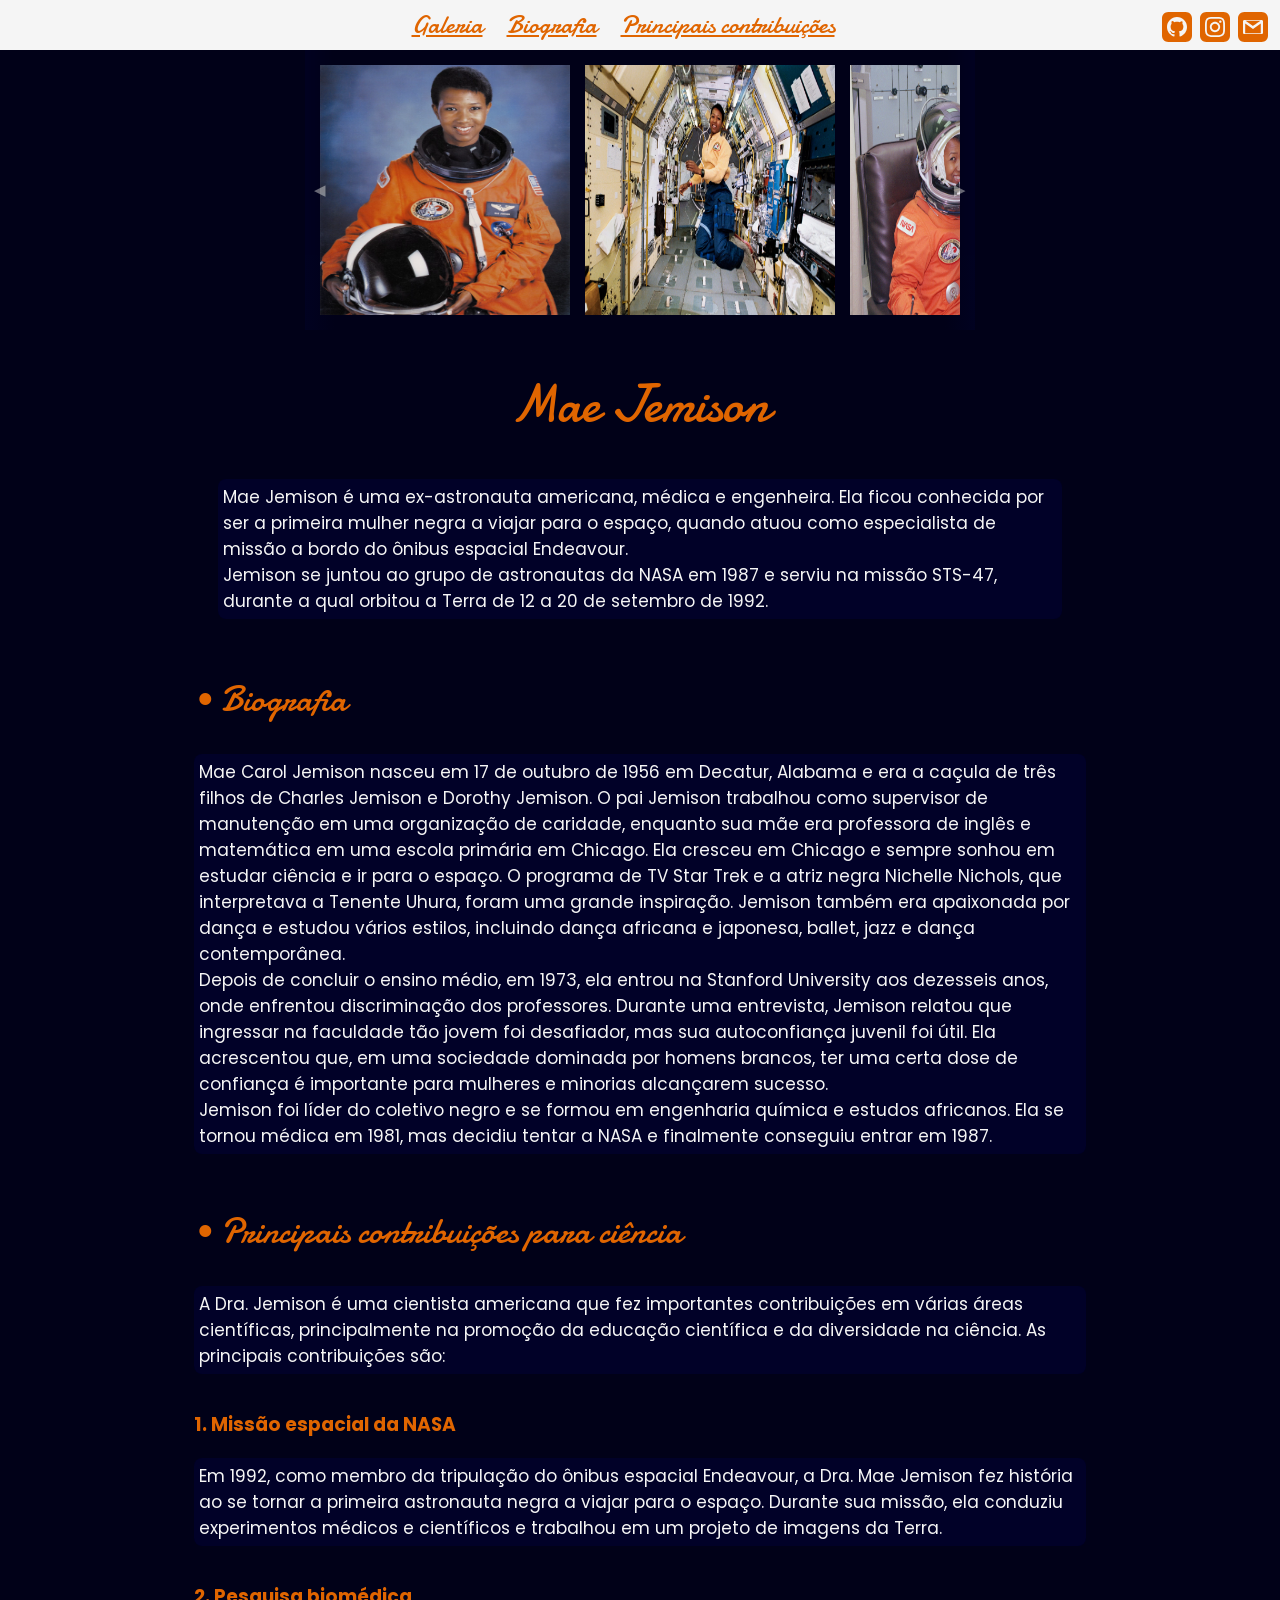
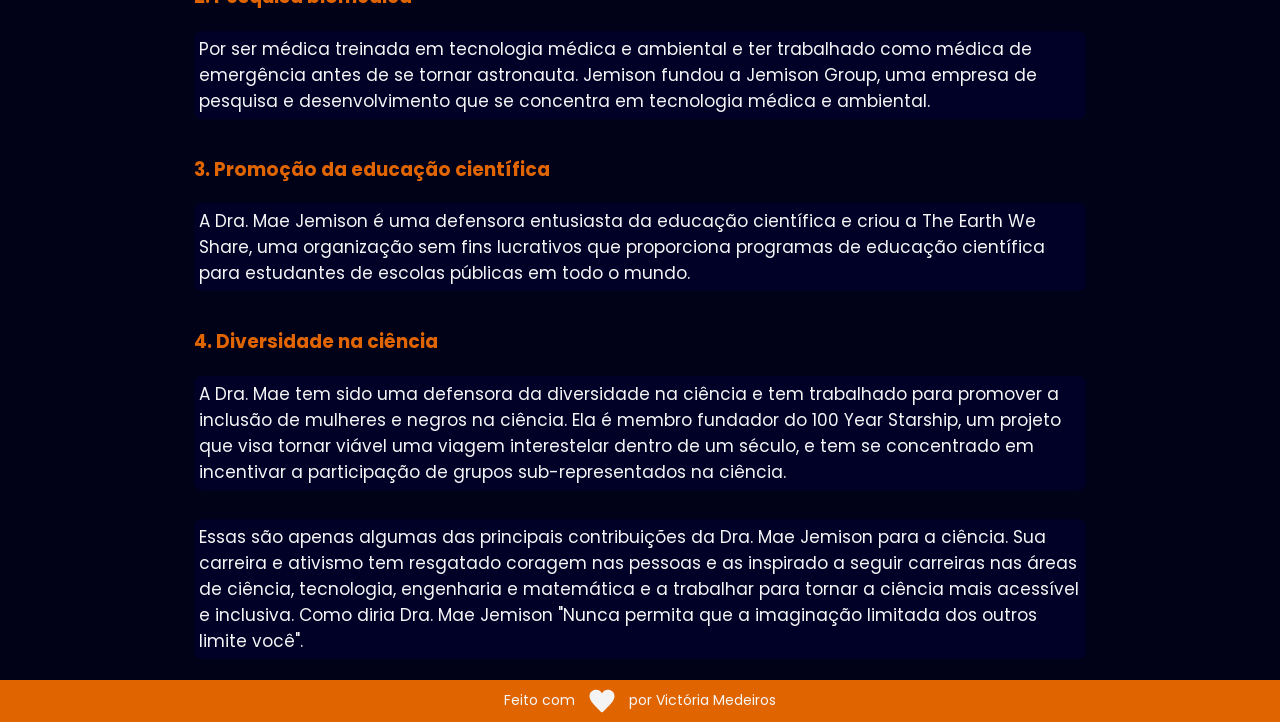
==== index.html @ e179200d "centralizando header__nav" ====
<!DOCTYPE html>

<html lang="pt-BR">
<head>
    <meta charset="UTF-8">
    <meta http-equiv="X-UA-Compatible" content="IE=edge">
    <meta name="viewport" content="width=device-width, initial-scale=1.0">
    <meta name="author" content="Victória Medeiros">
    <meta name="description" content="Site desenvolvido sobre Mae Jemison para projeto final - WoMakersCode.">

    <link rel="stylesheet" href="https://necolas.github.io/normalize.css/8.0.1/normalize.css">
    <link rel="stylesheet" href="assets/css/estilo.css">
    <link rel="preconnect" href="https://fonts.gstatic.com">
    <link href="https://fonts.googleapis.com/css2?family=Damion&family=Poppins:wght@400;700&display=swap" rel="stylesheet">

    <title>Mae Jemison</title>
    
</head>

<body>  
    
    <header class="header">
        <nav class="header__nav">
            <ul>
                <li>
                    <a class="header__a" href="#carrossel">Galeria</a>
                </li>
                <li>
                    <a class="header__a" href="#sectionTitulo">Biografia</a>
                </li>
                <li>
                    <a class="header__a" href="#contribuicoesTitulo">Principais contribuições</a>
                </li>
                
            </ul>
        </nav> 
       
        <a href="https://github.com/victoriamsm" title="Github" target="_blank"  rel="noreferrer noopener" class="header__link">
            <img class="icone" src="html/icones/iconmonstr-github-3.svg" alt="Github">
        </a>
        <a href="https://www.instagram.com/victoriamsm" title="Me siga no Instagram" target="_blank"  rel="noreferrer noopener" class="header__link">
            <img class="icone" src="html/icones/iconmonstr-instagram-13.svg" alt=Instagram">
        </a>
        <a href="https://mail.google.com/mail/u/0/#inbox?compose=new" title="Entre em contato" target="_blank" rel="noreferrer noopener" class="header__link">
            <img class="icone" src="html/icones/iconmonstr-gmail-3.svg" alt="Gmail">
        </a>
    </header>
    <div id="carrossel">
        <div class="gallery-wrapper">
        <div class="gallery">
        <button class="arrow-left control">◀</button>
        <button class="arrow-right control">▶</button>
        <img class="item current-item" alt="Foto Mae Jemison" src="html/imagens/mae.jemison.webp"/>
            <img class="item" alt="Foto Mae Jemison" src="html/imagens/mae_jemison_in_space.webp"/>
            <img class="item" alt="Foto Mae Jemison" src="html/imagens/imagem_mae_jemison.jpg"/>
            <img class="item" alt="Foto Mae Jemison" src="html/imagens/jemison_atual.jpg"/>
            <img class="item" alt="Foto Mae Jemison" src="html/imagens/mae_jemison_photo.jpg"/>
        </div>
        </div>
    </div>

    <main class="main">
        <div class="intro">
            <h1 class="intro__nome">Mae Jemison</h1>
          <p class="intro__descricao"> Mae Jemison é uma ex-astronauta americana, médica e engenheira. Ela ficou conhecida por ser a primeira mulher negra a viajar para o espaço, quando atuou como especialista de missão a bordo do ônibus espacial Endeavour. <br> Jemison se juntou ao grupo de astronautas da NASA em 1987 e serviu na missão STS-47, durante a qual orbitou a Terra de 12 a 20 de setembro de 1992.<br>
        </div>
    </main>
    <section class="section">
        <h2 id="sectionTitulo">• Biografia</h2>
        <p class="section__bio"> Mae Carol Jemison nasceu em 17 de outubro de 1956 em Decatur, Alabama e era a caçula de três filhos de Charles Jemison e Dorothy Jemison. O pai Jemison trabalhou como supervisor de manutenção em uma organização de caridade, enquanto sua mãe era professora de inglês e matemática em uma escola primária em Chicago. Ela cresceu em Chicago e sempre sonhou em estudar ciência e ir para o espaço. 

        O programa de TV Star Trek e a atriz negra Nichelle Nichols, que interpretava a Tenente Uhura, foram uma grande inspiração. Jemison também era apaixonada por dança e estudou vários estilos, incluindo dança africana e japonesa, ballet, jazz e dança contemporânea. <br>
            
        Depois de concluir o ensino médio, em 1973, ela entrou na Stanford University aos dezesseis anos, onde enfrentou discriminação dos professores. Durante uma entrevista, Jemison relatou que ingressar na faculdade tão jovem foi desafiador, mas sua autoconfiança juvenil foi útil. Ela acrescentou que, em uma sociedade dominada por homens brancos, ter uma certa dose de confiança é importante para mulheres e minorias alcançarem sucesso.<br>
        Jemison foi líder do coletivo negro e se formou em engenharia química e estudos africanos. Ela se tornou médica em 1981, mas decidiu tentar a NASA e finalmente conseguiu entrar em 1987.<br>
    </p>
    </section>
    <section class="contribuicoes">
        <h2 id="contribuicoesTitulo">• Principais contribuições para ciência</h2>
        <p class="contribuicoes__bio">A Dra. Jemison é uma cientista americana que fez importantes contribuições em várias áreas científicas, principalmente na promoção da educação científica e da diversidade na ciência. As principais contribuições são: <br>
            <h3 class="contribuicoes__subtitulo">1. Missão espacial da NASA</h3>
            <p class="contribuicoes--sep">Em 1992, como membro da tripulação do ônibus espacial Endeavour, a Dra. Mae Jemison fez história ao se tornar a primeira astronauta negra a viajar para o espaço. Durante sua missão, ela conduziu experimentos médicos e científicos e trabalhou em um projeto de imagens da Terra.</p>
            <h3 class="contribuicoes__subtitulo">2. Pesquisa biomédica</h3>
            <p class="contribuicoes--sep">Por ser médica treinada em tecnologia médica e ambiental e ter trabalhado como médica de emergência antes de se tornar astronauta. Jemison fundou a Jemison Group, uma empresa de pesquisa e desenvolvimento que se concentra em tecnologia médica e ambiental.</p>
            <h3 class="contribuicoes__subtitulo">3. Promoção da educação científica</h3>
            <p class="contribuicoes--sep">A Dra. Mae Jemison é uma defensora entusiasta da educação científica e criou a The Earth We Share, uma organização sem fins lucrativos que proporciona programas de educação científica para estudantes de escolas públicas em todo o mundo.</p>
            <h3 class="contribuicoes__subtitulo">4. Diversidade na ciência</h3>
            <p class="contribuicoes--sep">A Dra. Mae tem sido uma defensora da diversidade na ciência e tem trabalhado para promover a inclusão de mulheres e negros na ciência. Ela é membro fundador do 100 Year Starship, um projeto que visa tornar viável uma viagem interestelar dentro de um século, e tem se concentrado em incentivar a participação de grupos sub-representados na ciência.</p>
          </p>
          <p class="contribuicoes--sep_">Essas são apenas algumas das principais contribuições da Dra. Mae Jemison para a ciência. Sua carreira e ativismo tem resgatado coragem nas pessoas e as inspirado a seguir carreiras nas áreas de ciência, tecnologia, engenharia e matemática e a trabalhar para tornar a ciência mais acessível e inclusiva. Como diria Dra. Mae Jemison "Nunca permita que a imaginação limitada dos outros limite você".</p>
    </section>
    <footer class="footer">
    <span class="footer__texto">
        Feito com 
        <img class="icone icone--texto" alt="Amor" src="html/icones/iconmonstr-heart-filled.svg">
        por Victória Medeiros
      </span>
    </footer>
    <script type="text/javascript" src="js/intro.js"></script>

</body>
</html>
---- assets/css/estilo.css ----
body {
    background-color: rgb(1, 1, 24);
    height: 100vh;
    display: flex;
    font-family: 'Poppins',sans-serif;
    color: rgb(245, 245, 245);
    flex-direction: column;
    justify-content: space-between;
    align-items: center;
    margin: 0 auto;
}

.header {
    width: 100%;
    padding: 8px;
    box-sizing: border-box;
    background-color: rgb(245, 245, 245);
    height: 50px;
    display: flex;
    justify-content: flex-end;
   
    
}
.header__nav{
   height: 20px;
   align-items: center;
   justify-content: center;
   margin: auto;
   width: 80vw;
   display: flex;
   flex-direction: row;
   color: #e06500;
   box-sizing: border-box;
   
}.header__a{
   box-sizing: border-box;
   background-color: rgb(245, 245, 245);
   top: 50px;
   color: #e06500;
   font-size: 25px;
   font-family: 'Damion',cursive;
}
ul{
   margin-left: 40px;
}
ul li{
   display: inline;
   padding: 10px;
}
.header__link{
    text-decoration: none;
    box-sizing: border-box;
   
}
.header__link:hover{
    opacity: .6;
 }
 .header__link:focus{
    outline: none;
    border-radius: 4px;
 }
 .icone{
    width: 30px;
    padding: 4px;
       
 }
 .icone--texto{
   margin: 0 8px;
   animation: pulsar 1s infinite alternate;
}
 #carrossel{
   position: relative;
   padding: 15px;
   margin: 0 auto;
   max-width: 640px; 

 }
 .gallery-wrapper{
   overflow-x: auto;
 }
 .gallery-wrapper::-webkit-scrollbar{
   display: none;
 }
 .gallery{
   display: flex;
   flex-flow: row nowrap;
   gap: 15px;

 }
 .arrow-left,
 .arrow-right{
   position: absolute;
   top: 0;
   left: 0;
   right: auto;
   bottom: 0;
   font-size: 15px;
   line-height: 250px;
   width: 30px;
   text-align: center;
   color: #fff;
   cursor: pointer;
   border: none;
   background: linear-gradient(to left, transparent 0%, rgb(1, 5, 68) 200%);
   opacity: 0.4;
   transition: all 500ms ease-in-out;
 }
 .arrow-right{
   left: auto;
   right: 0;
   background: linear-gradient(to right, transparent 0%, rgb(1, 5, 68) 200%);
}
.arrow-left:hover{
   opacity: 1;
}
.arrow-right:hover{
   opacity: 1;
}
 
 .item {
   width: 250px;
   height: 250px; 
   flex-shrink: 0; 
   max-width: 100%;

}
 .main{
   position: relative;
   display: flex;
   justify-content: center;
   align-items: center;
   box-sizing: border-box;

 }
 .intro{
    flex-direction: column;
    align-items: center;
    width: 100%;
    display: flex;
    margin: 1.5rem;
   
 }
 
 .intro__nome{
    font-family: 'Damion',cursive;
    font-size: 52px;
    font-weight: 400;
    color: rgb(245, 245, 245); 
    margin-top: 10px;
    align-items: center;
    padding: 4px;
    color: #e06500;
   
 }
 .intro__descricao{
   font-family: 'Poppins';
   font-size: 17px;
   font-weight: 400;
   box-sizing: border-box;
   position: relative;
   align-items: center;
   justify-content: center;
   flex-direction: column;  
   padding: 5px;
   border-radius: 8px;
   background-color:rgb(1, 1, 40);
   width: 66vw;
   line-height: normal; 
   margin: 0 auto;
}
.section {
   padding: 8px;
   width: 80vw;
   max-width: 900px;
   margin: 0 auto;
   box-sizing: border-box;
   flex-direction: column;  
   display: flex;
   padding: 4px;
   position: relative; 
   margin: 0 auto;
}
#sectionTitulo{
   color: #e06500;
   font-family: 'Damion',cursive;
   font-size: 35px;
   font-weight: 400;
   justify-content: center;
   
 
 } 

.section__bio {
   background-color:rgb(1, 1, 40);
   color: rgb(245, 245, 245);
   font-family: 'Poppins',sans-serif;
   box-sizing: border-box; 
   font-size: 17px;
   height: 100%;
   margin-top: 1px;
   border-radius: 8px;
   padding: 5px;
   line-height: normal;
}
.contribuicoes {
   padding: 8px;
   width: 80vw;
   max-width: 900px;
   margin: 0 auto;
   box-sizing: border-box;
   flex-direction: column;  
   display: flex;
   padding: 4px;
   position: relative; 
}
#contribuicoesTitulo{
   font-family: 'Damion',cursive;
  font-size: 35px;
  font-weight: 400;
  justify-content: center;
  color: #e06500;
 
}
.contribuicoes__bio{
   background-color:rgb(1, 1, 40);
   color: rgb(245, 245, 245);
   font-family: 'Poppins',sans-serif;
   box-sizing: border-box; 
   font-size: 17px;
   height: 100%;
   margin-top: 1px;
   border-radius: 8px;
   padding: 5px;
   line-height: normal;
}
.contribuicoes__subtitulo{
   color: #e06500;
   font-family: 'Poppins',sans-serif;

}
.contribuicoes--sep{
   background-color:rgb(1, 1, 40);
   color: rgb(245, 245, 245);
   font-family: 'Poppins',sans-serif;
   box-sizing: border-box; 
   font-size: 17px;
   height: 100%;
   margin-top: 1px;
   border-radius: 8px;
   padding: 5px;
   line-height: normal;
}
.contribuicoes--sep_{
   background-color:rgb(1, 1, 40);
   color: rgb(245, 245, 245);
   font-family: 'Poppins',sans-serif;
   box-sizing: border-box; 
   font-size: 17px;
   height: 100%;
   border-radius: 8px;
   padding: 5px;
   line-height: normal;
   margin-top: -20px;
}
.footer{
   width: 100%;
   height: 42px;
   background-color:#e06500;
   display: flex;
   align-items: center;
   justify-content: center;
   box-sizing: border-box;
   flex-shrink: 0;
}
.footer__texto{
   font-size: 14px;
   font-weight: 400;
   color:rgb(245, 245, 245);
   display: flex;
   align-items: center;
}
@keyframes pulsar {
   0% {
       transform: scale(.8);
   }
   100% {
       transform: scale(1.1);
   }
}
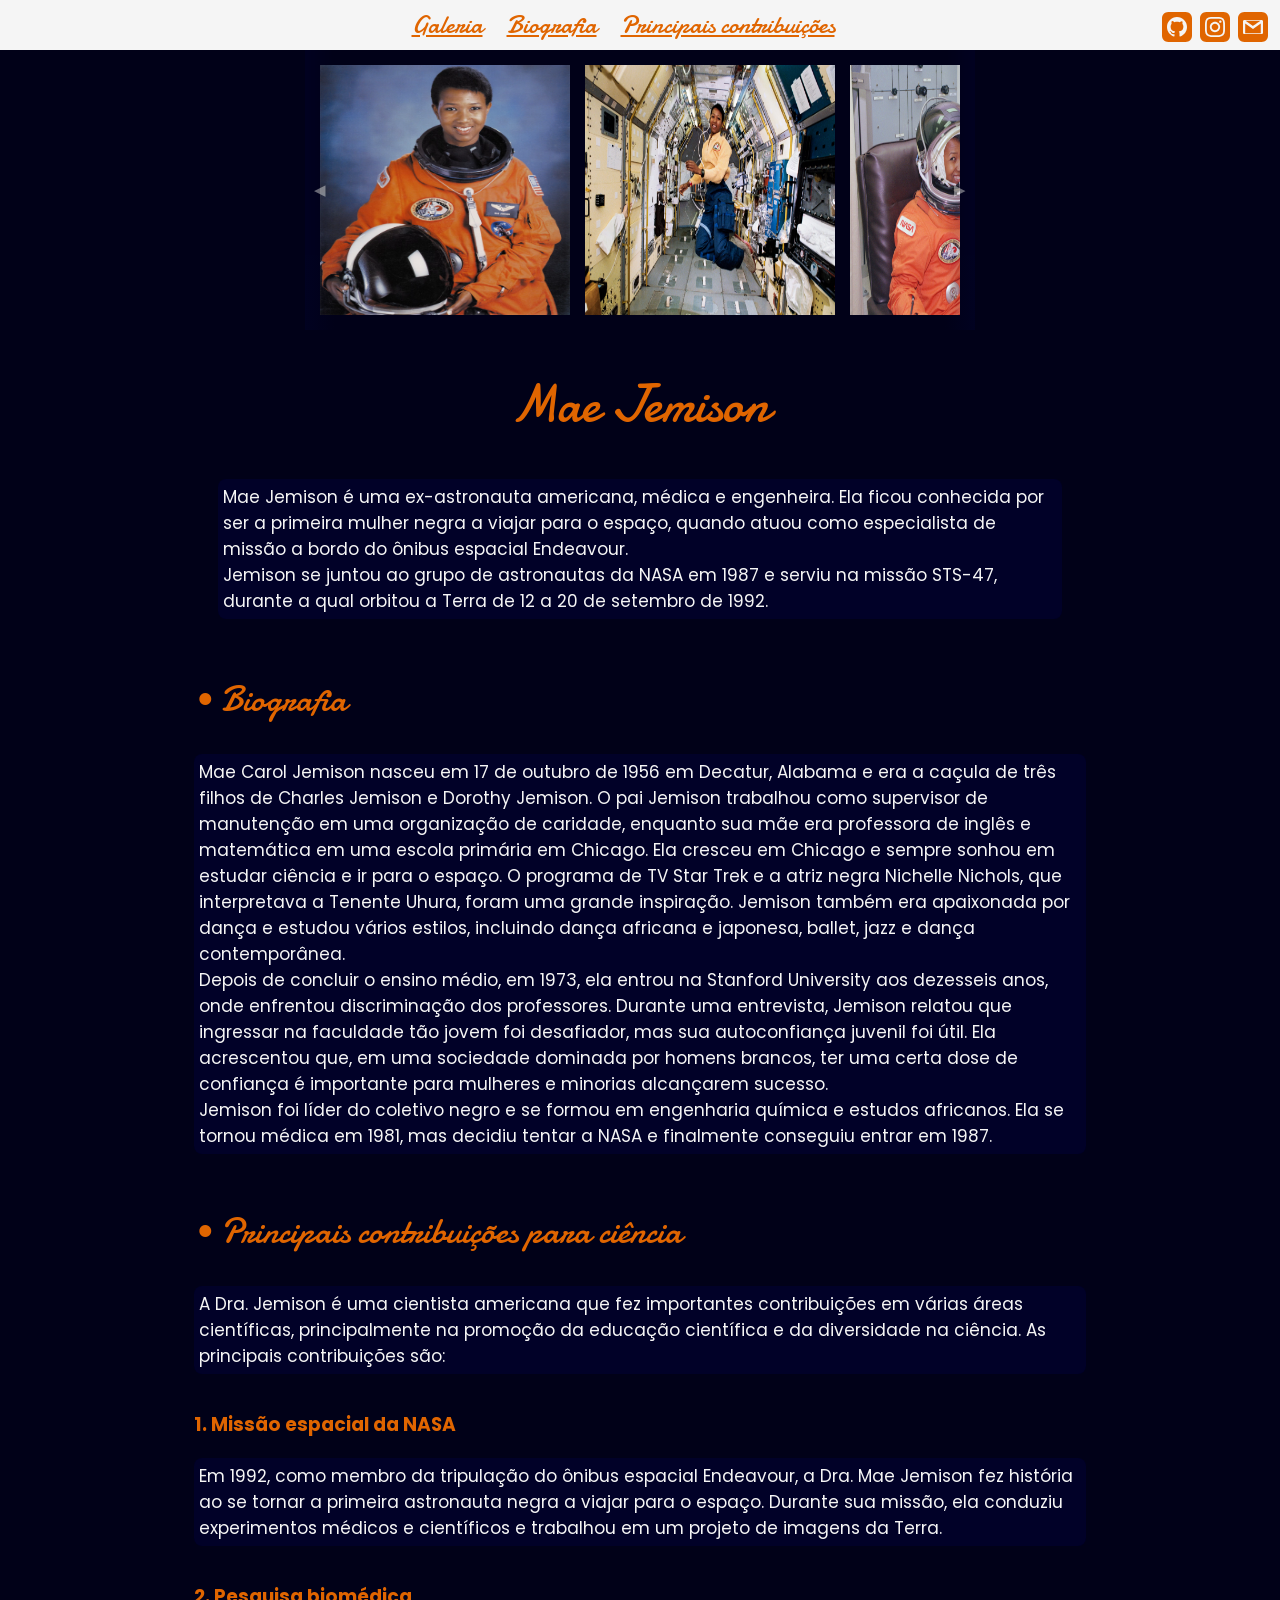
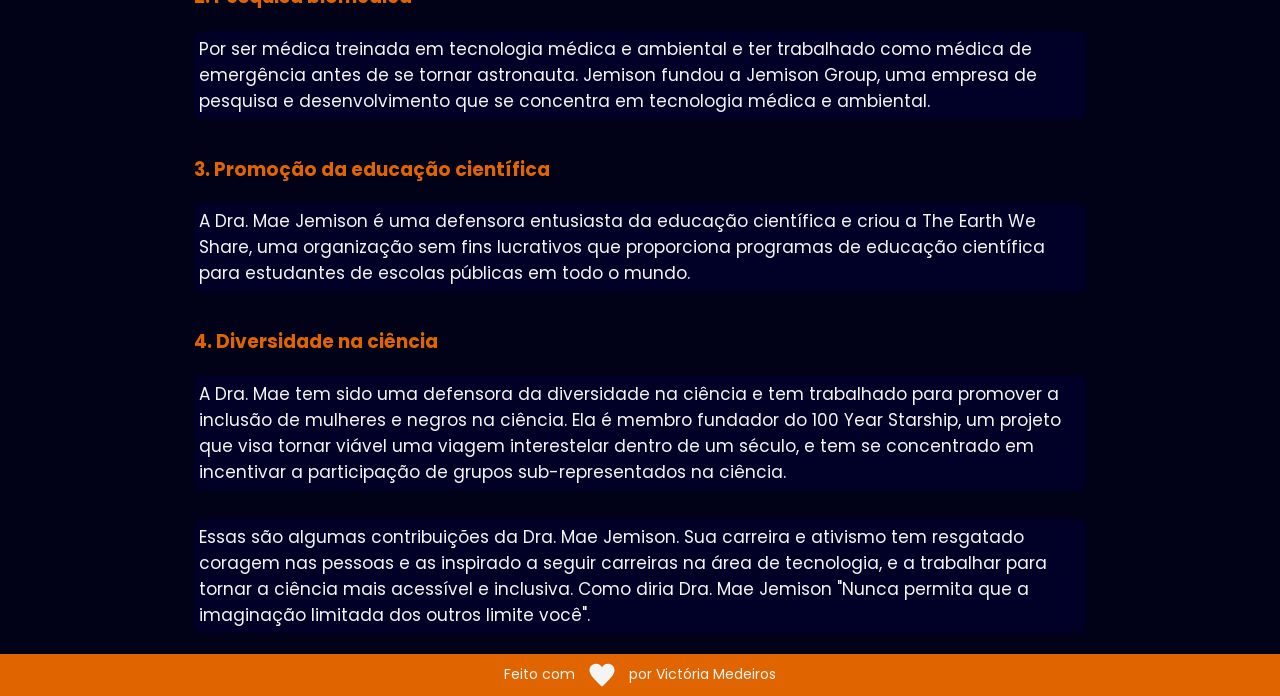
==== commit 6f75bbef: "ajustando paragrafo final" ====
--- a/index.html
+++ b/index.html
@@ -87,7 +87,7 @@
             <h3 class="contribuicoes__subtitulo">4. Diversidade na ciência</h3>
             <p class="contribuicoes--sep">A Dra. Mae tem sido uma defensora da diversidade na ciência e tem trabalhado para promover a inclusão de mulheres e negros na ciência. Ela é membro fundador do 100 Year Starship, um projeto que visa tornar viável uma viagem interestelar dentro de um século, e tem se concentrado em incentivar a participação de grupos sub-representados na ciência.</p>
           </p>
-          <p class="contribuicoes--sep_">Essas são apenas algumas das principais contribuições da Dra. Mae Jemison para a ciência. Sua carreira e ativismo tem resgatado coragem nas pessoas e as inspirado a seguir carreiras nas áreas de ciência, tecnologia, engenharia e matemática e a trabalhar para tornar a ciência mais acessível e inclusiva. Como diria Dra. Mae Jemison "Nunca permita que a imaginação limitada dos outros limite você".</p>
+          <p class="contribuicoes--sep_">Essas são algumas contribuições da Dra. Mae Jemison. Sua carreira e ativismo tem resgatado coragem nas pessoas e as inspirado a seguir carreiras na área de tecnologia, e a trabalhar para tornar a ciência mais acessível e inclusiva. Como diria Dra. Mae Jemison "Nunca permita que a imaginação limitada dos outros limite você".</p>
     </section>
     <footer class="footer">
     <span class="footer__texto">
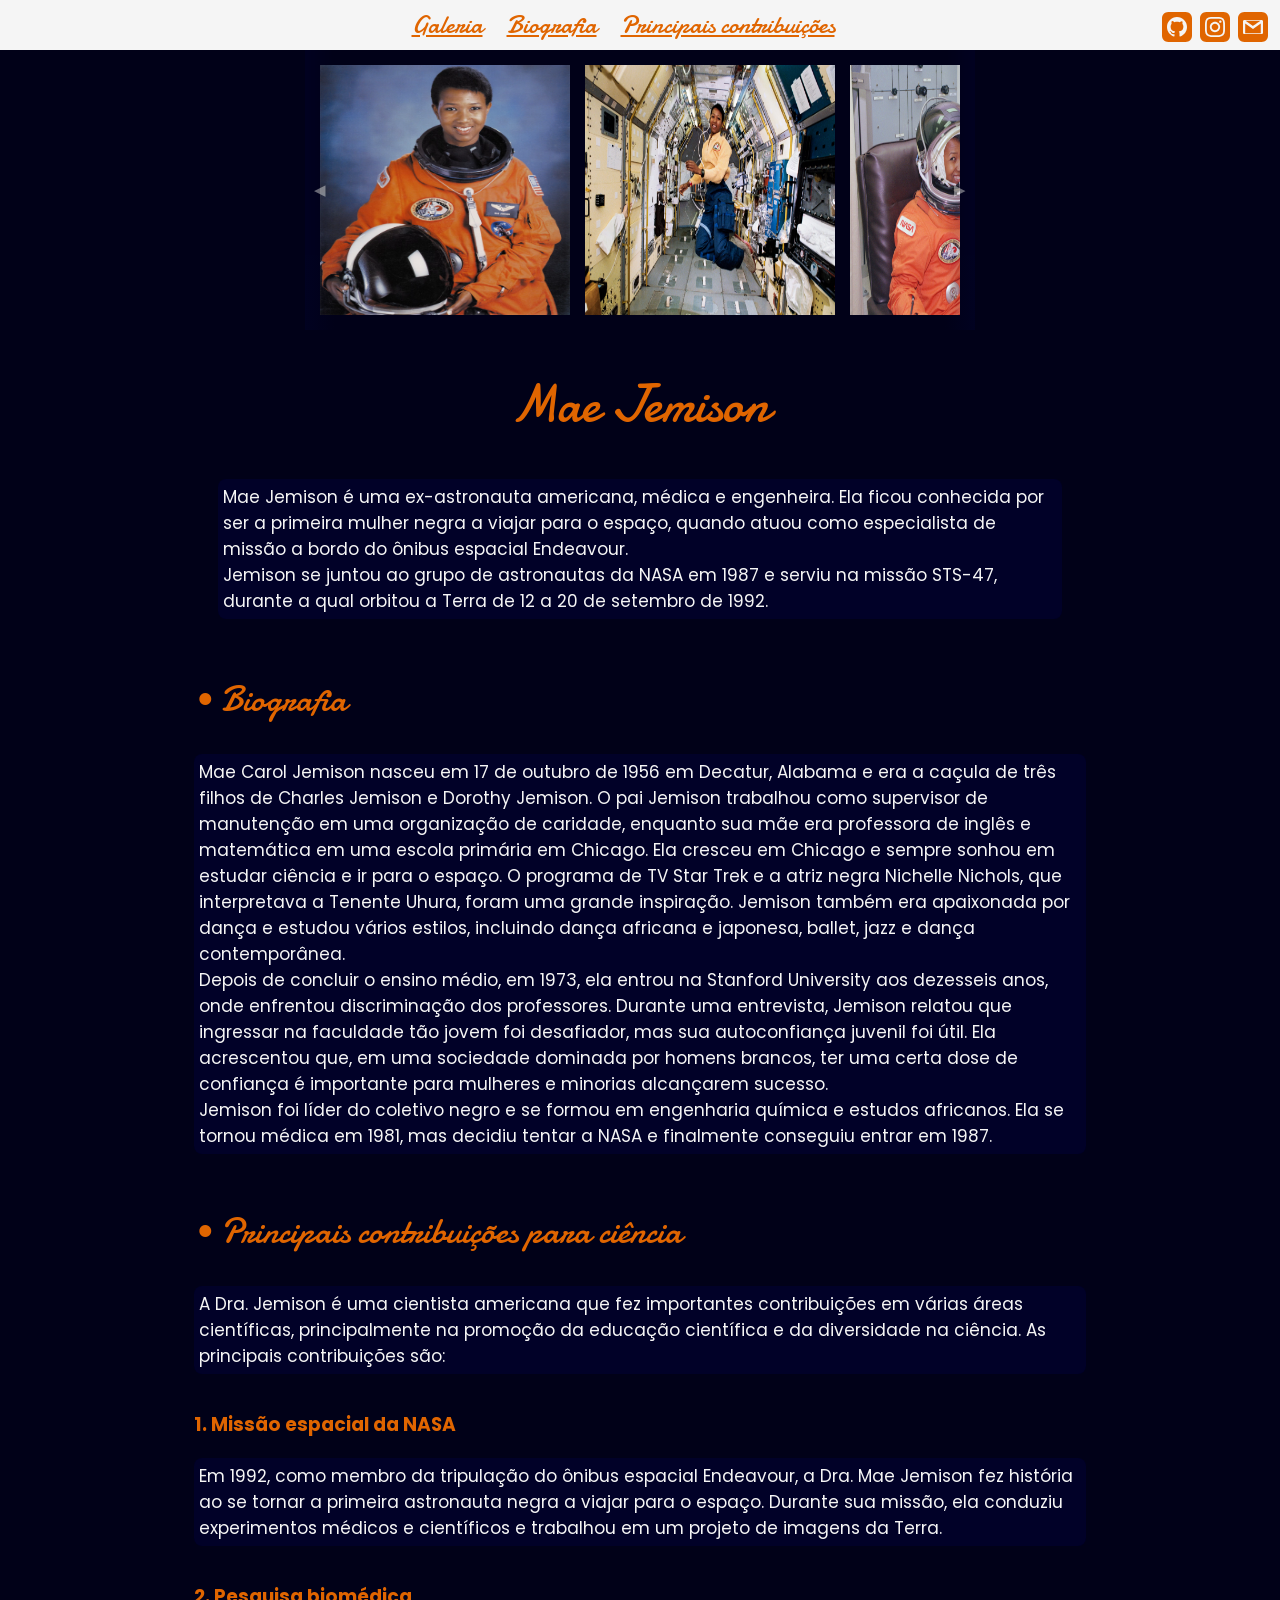
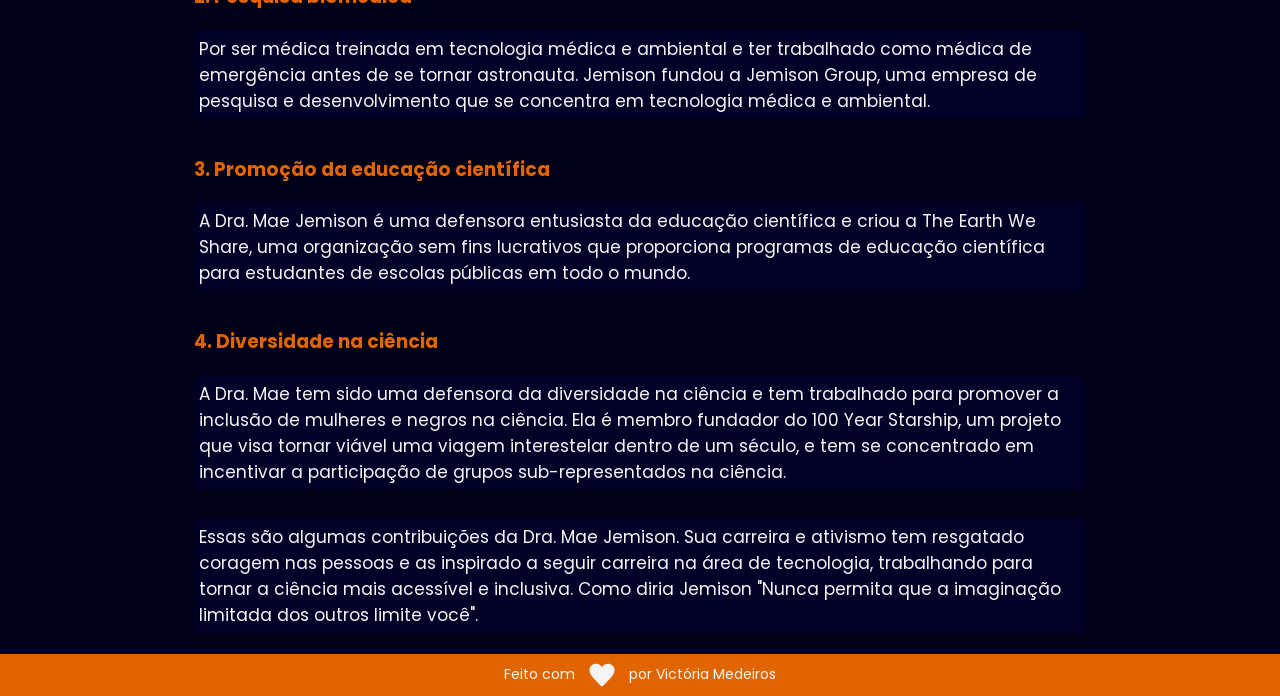
==== commit 0ef5ea9b: "ajuste final" ====
--- a/index.html
+++ b/index.html
@@ -87,7 +87,7 @@
             <h3 class="contribuicoes__subtitulo">4. Diversidade na ciência</h3>
             <p class="contribuicoes--sep">A Dra. Mae tem sido uma defensora da diversidade na ciência e tem trabalhado para promover a inclusão de mulheres e negros na ciência. Ela é membro fundador do 100 Year Starship, um projeto que visa tornar viável uma viagem interestelar dentro de um século, e tem se concentrado em incentivar a participação de grupos sub-representados na ciência.</p>
           </p>
-          <p class="contribuicoes--sep_">Essas são algumas contribuições da Dra. Mae Jemison. Sua carreira e ativismo tem resgatado coragem nas pessoas e as inspirado a seguir carreiras na área de tecnologia, e a trabalhar para tornar a ciência mais acessível e inclusiva. Como diria Dra. Mae Jemison "Nunca permita que a imaginação limitada dos outros limite você".</p>
+          <p class="contribuicoes--sep_">Essas são algumas contribuições da Dra. Mae Jemison. Sua carreira e ativismo tem resgatado coragem nas pessoas e as inspirado a seguir carreira na área de tecnologia, trabalhando para tornar a ciência mais acessível e inclusiva. Como diria Jemison "Nunca permita que a imaginação limitada dos outros limite você".</p>
     </section>
     <footer class="footer">
     <span class="footer__texto">
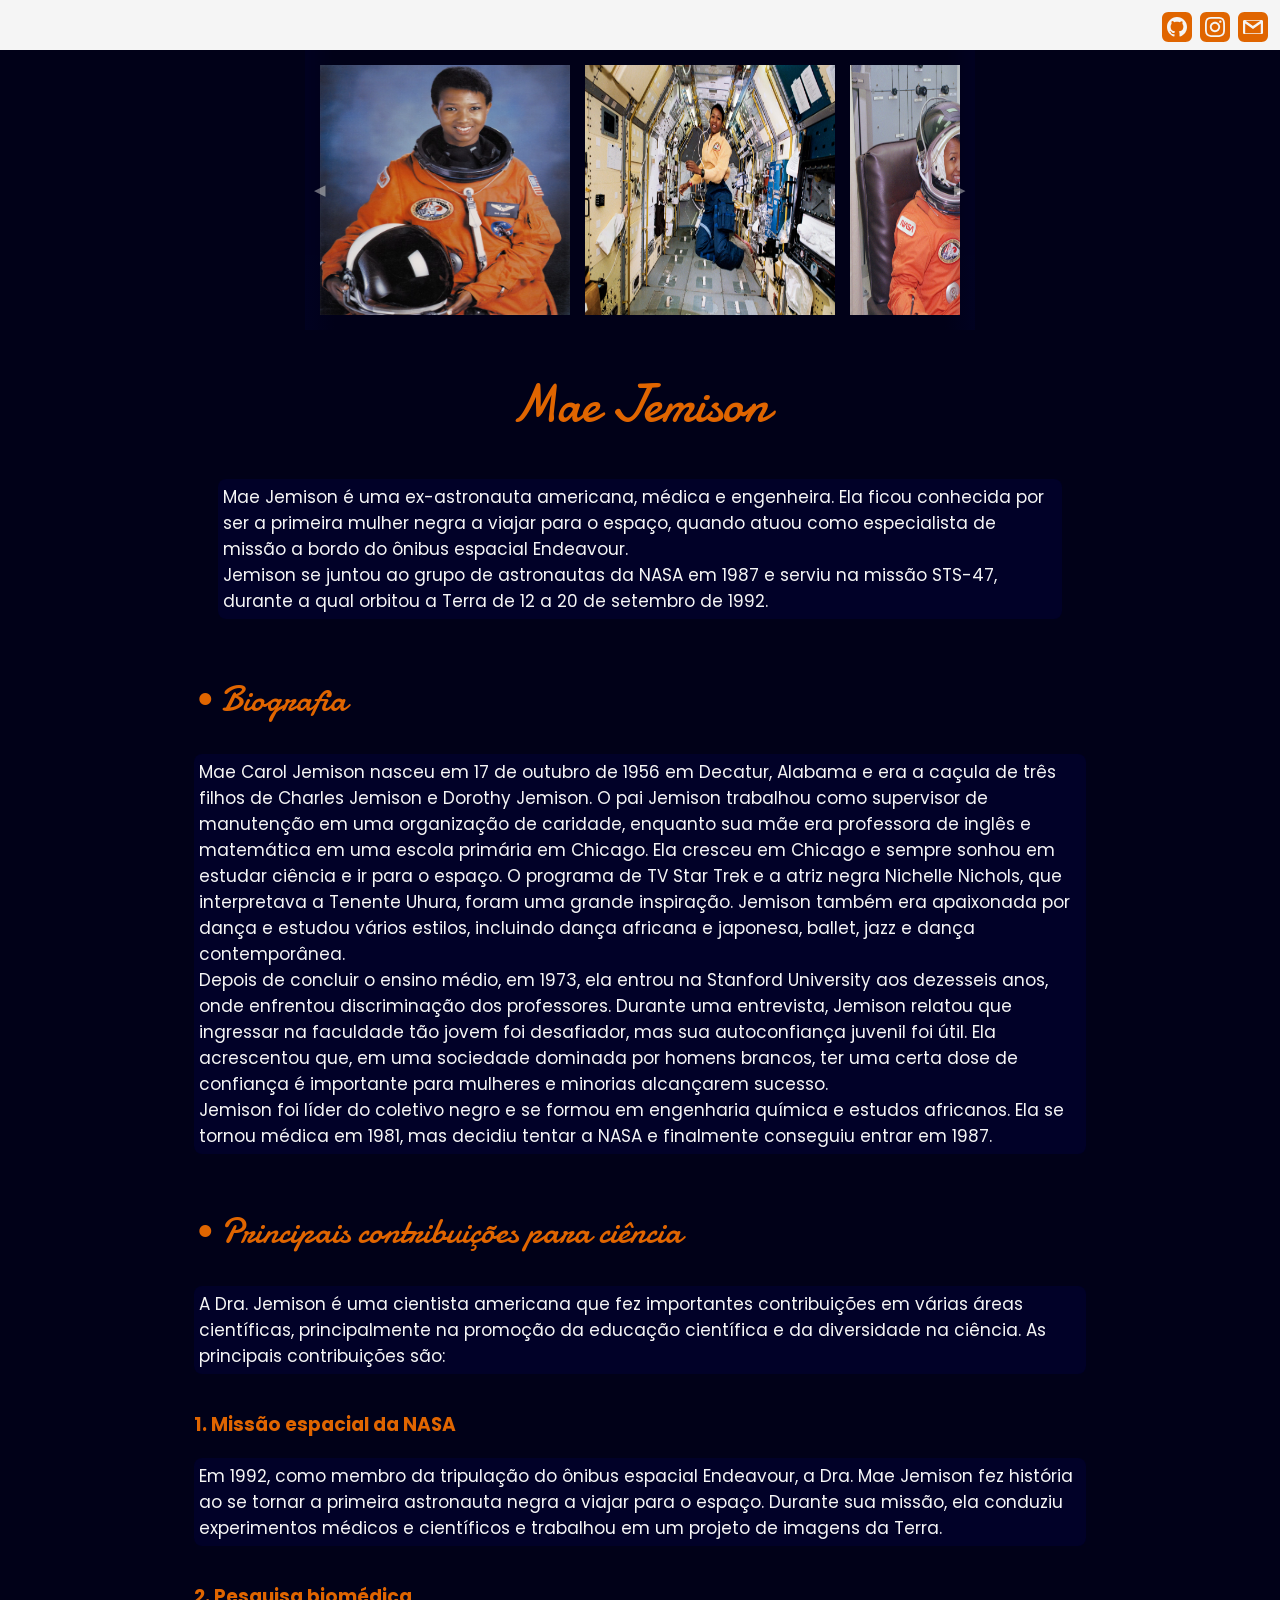
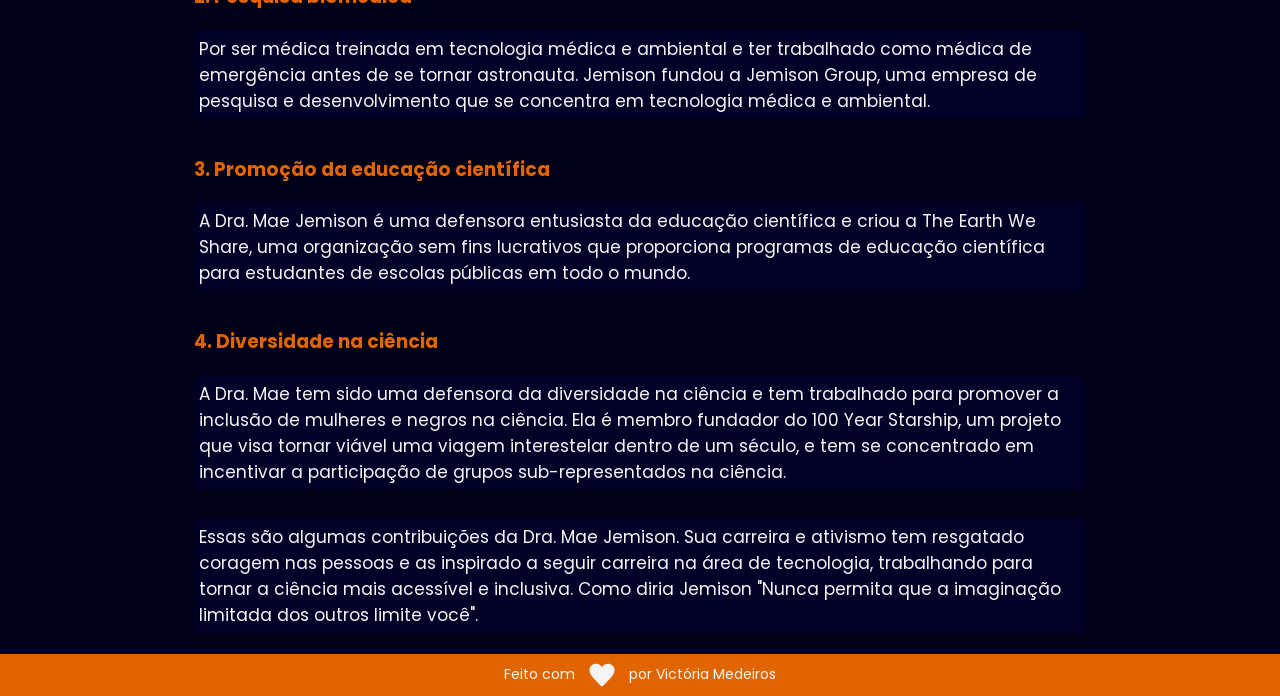
==== commit 05255ebc: "retirando sumario" ====
--- a/index.html
+++ b/index.html
@@ -20,21 +20,7 @@
 <body>  
     
     <header class="header">
-        <nav class="header__nav">
-            <ul>
-                <li>
-                    <a class="header__a" href="#carrossel">Galeria</a>
-                </li>
-                <li>
-                    <a class="header__a" href="#sectionTitulo">Biografia</a>
-                </li>
-                <li>
-                    <a class="header__a" href="#contribuicoesTitulo">Principais contribuições</a>
-                </li>
-                
-            </ul>
-        </nav> 
-       
+        
         <a href="https://github.com/victoriamsm" title="Github" target="_blank"  rel="noreferrer noopener" class="header__link">
             <img class="icone" src="html/icones/iconmonstr-github-3.svg" alt="Github">
         </a>
--- a/assets/css/estilo.css
+++ b/assets/css/estilo.css
@@ -18,39 +18,11 @@
     height: 50px;
     display: flex;
     justify-content: flex-end;
-   
-    
-}
-.header__nav{
-   height: 20px;
-   align-items: center;
-   justify-content: center;
-   margin: auto;
-   width: 80vw;
-   display: flex;
-   flex-direction: row;
-   color: #e06500;
-   box-sizing: border-box;
-   
-}.header__a{
-   box-sizing: border-box;
-   background-color: rgb(245, 245, 245);
-   top: 50px;
-   color: #e06500;
-   font-size: 25px;
-   font-family: 'Damion',cursive;
-}
-ul{
-   margin-left: 40px;
-}
-ul li{
-   display: inline;
-   padding: 10px;
-}
+}
+
 .header__link{
     text-decoration: none;
     box-sizing: border-box;
-   
 }
 .header__link:hover{
     opacity: .6;
@@ -62,7 +34,6 @@
  .icone{
     width: 30px;
     padding: 4px;
-       
  }
  .icone--texto{
    margin: 0 8px;
@@ -72,8 +43,7 @@
    position: relative;
    padding: 15px;
    margin: 0 auto;
-   max-width: 640px; 
-
+   max-width: 640px;
  }
  .gallery-wrapper{
    overflow-x: auto;
@@ -85,7 +55,6 @@
    display: flex;
    flex-flow: row nowrap;
    gap: 15px;
-
  }
  .arrow-left,
  .arrow-right{
@@ -122,7 +91,6 @@
    height: 250px; 
    flex-shrink: 0; 
    max-width: 100%;
-
 }
  .main{
    position: relative;
@@ -130,7 +98,6 @@
    justify-content: center;
    align-items: center;
    box-sizing: border-box;
-
  }
  .intro{
     flex-direction: column;
@@ -138,9 +105,7 @@
     width: 100%;
     display: flex;
     margin: 1.5rem;
-   
- }
- 
+ }
  .intro__nome{
     font-family: 'Damion',cursive;
     font-size: 52px;
@@ -149,8 +114,7 @@
     margin-top: 10px;
     align-items: center;
     padding: 4px;
-    color: #e06500;
-   
+    color: #e06500; 
  }
  .intro__descricao{
    font-family: 'Poppins';
@@ -186,10 +150,7 @@
    font-size: 35px;
    font-weight: 400;
    justify-content: center;
-   
- 
  } 
-
 .section__bio {
    background-color:rgb(1, 1, 40);
    color: rgb(245, 245, 245);
@@ -214,7 +175,7 @@
    position: relative; 
 }
 #contribuicoesTitulo{
-   font-family: 'Damion',cursive;
+  font-family: 'Damion',cursive;
   font-size: 35px;
   font-weight: 400;
   justify-content: center;
@@ -236,7 +197,6 @@
 .contribuicoes__subtitulo{
    color: #e06500;
    font-family: 'Poppins',sans-serif;
-
 }
 .contribuicoes--sep{
    background-color:rgb(1, 1, 40);
@@ -286,4 +246,4 @@
    100% {
        transform: scale(1.1);
    }
-}
+}
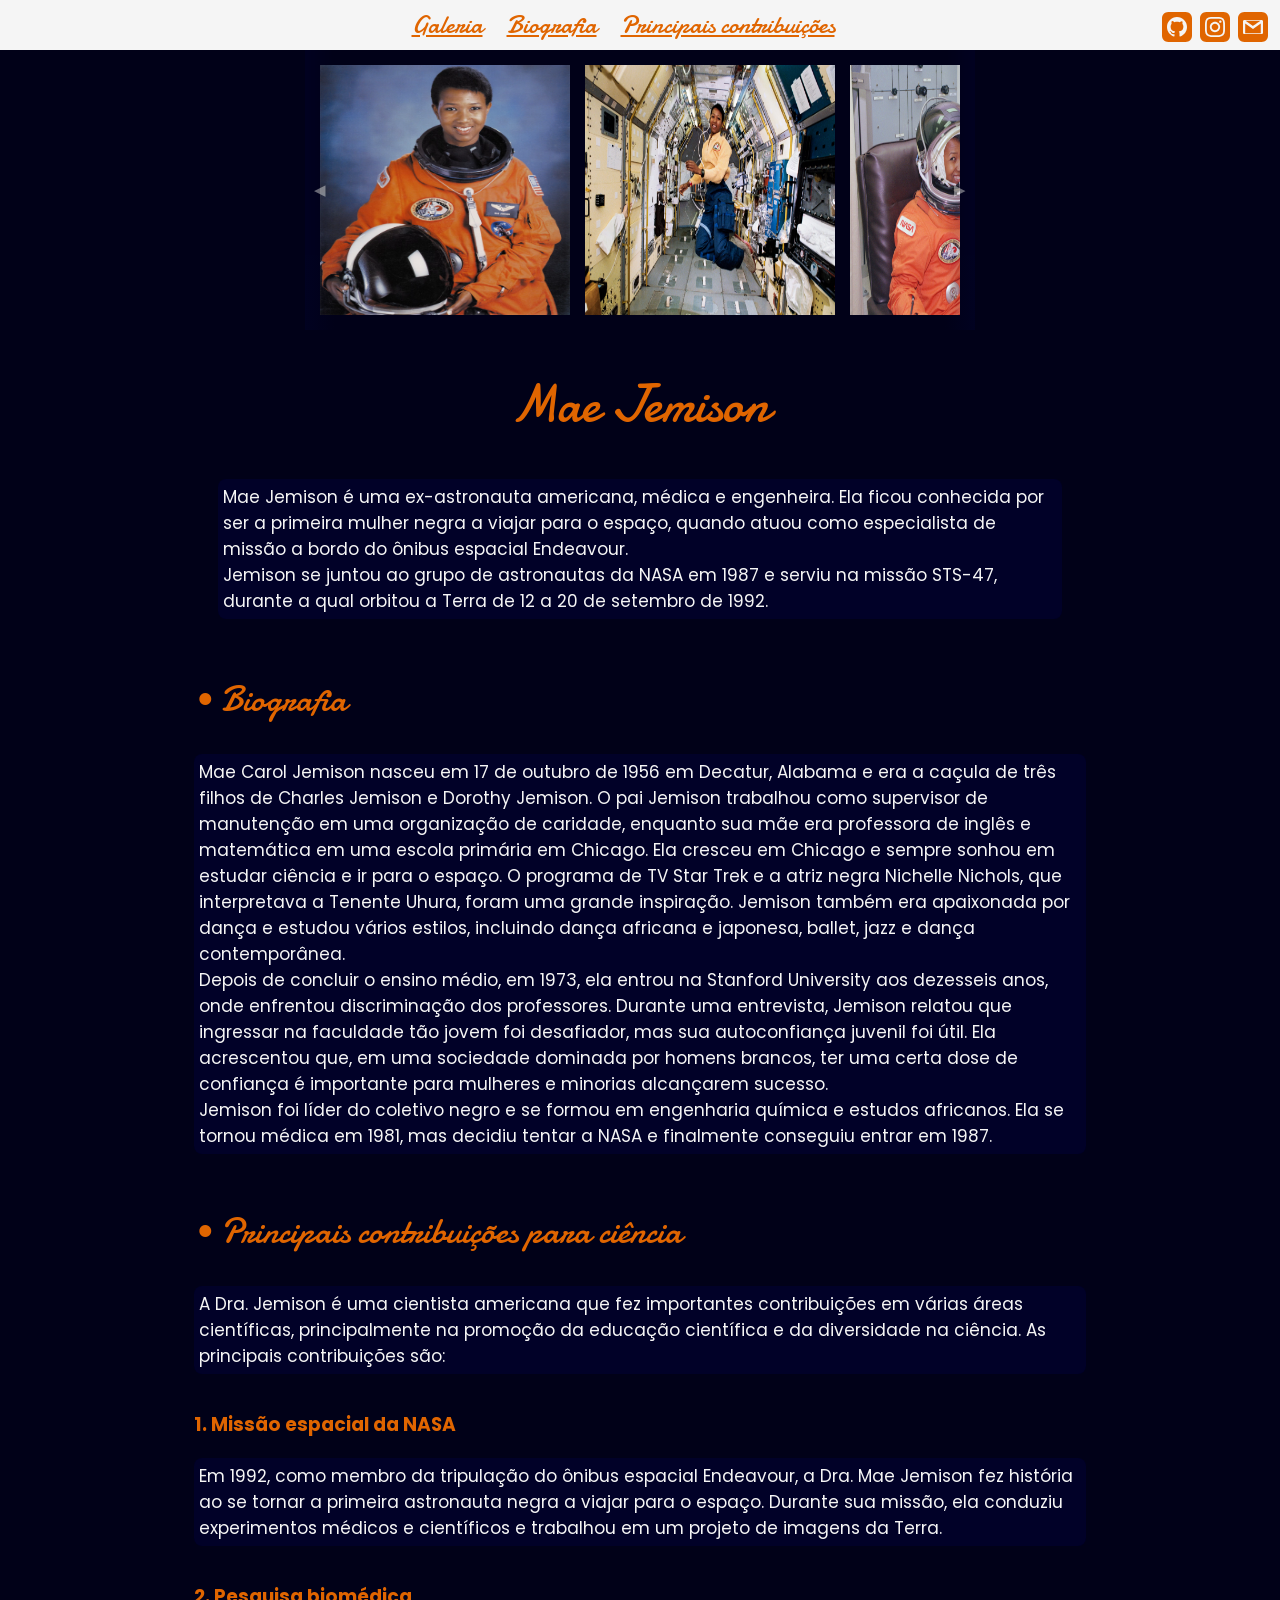
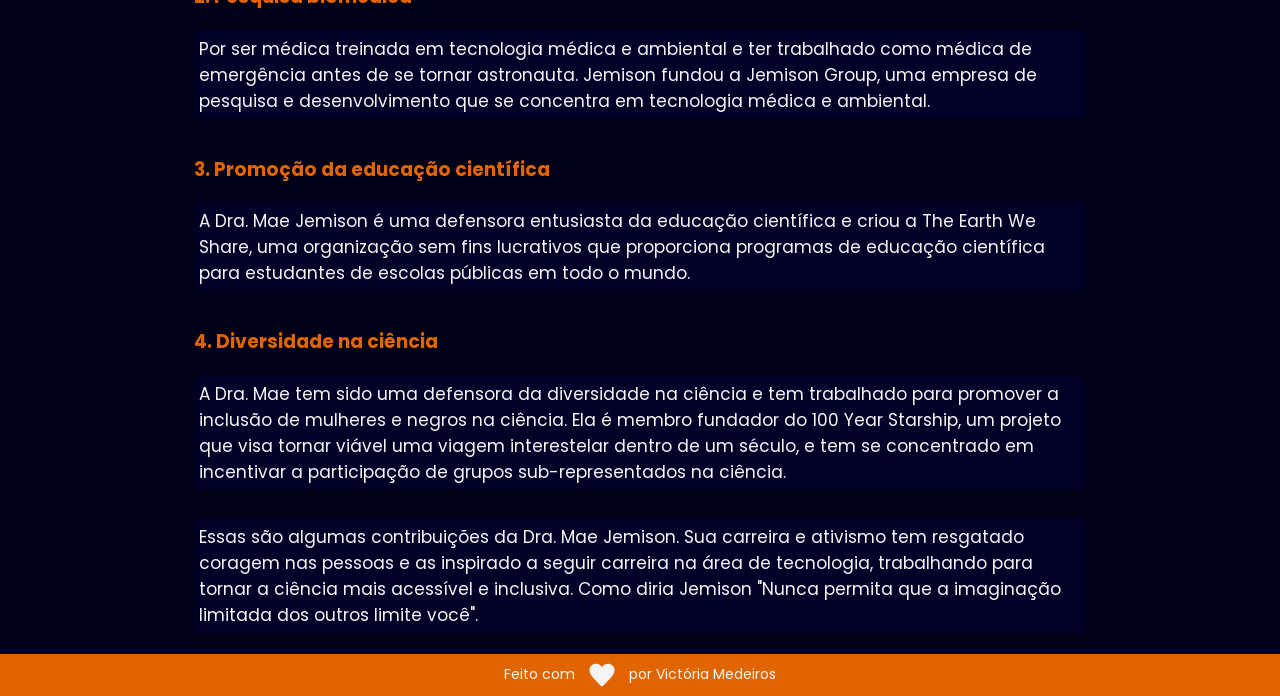
==== commit 1340deb7: "adicionando visibility" ====
--- a/index.html
+++ b/index.html
@@ -20,7 +20,20 @@
 <body>  
     
     <header class="header">
-        
+        <nav class="header__nav">
+            <ul>
+                <li>
+                    <a class="header__a" href="#carrossel">Galeria</a>
+                </li>
+                <li>
+                    <a class="header__a" href="#sectionTitulo">Biografia</a>
+                </li>
+                <li>
+                    <a class="header__a" href="#contribuicoesTitulo">Principais contribuições</a>
+                </li>
+                
+            </ul>
+        </nav>         
         <a href="https://github.com/victoriamsm" title="Github" target="_blank"  rel="noreferrer noopener" class="header__link">
             <img class="icone" src="html/icones/iconmonstr-github-3.svg" alt="Github">
         </a>
--- a/assets/css/estilo.css
+++ b/assets/css/estilo.css
@@ -19,7 +19,38 @@
     display: flex;
     justify-content: flex-end;
 }
+.header__nav{
+   height: 20px;
+   align-items: center;
+   justify-content: center;
+   margin: auto;
+   width: 80vw;
+   display: flex;
+   flex-direction: row;
+   color: #e06500;
+   box-sizing: border-box;
+  
+   
+}
+.header__nav{
+   max-width: 680px;
+}
 
+.header__a{
+   box-sizing: border-box;
+   background-color: rgb(245, 245, 245);
+   top: 50px;
+   color: #e06500;
+   font-size: 25px;
+   font-family: 'Damion',cursive;
+}
+ul{
+   margin-left: 40px;
+}
+ul li{
+   display: inline;
+   padding: 10px;
+}
 .header__link{
     text-decoration: none;
     box-sizing: border-box;
@@ -246,4 +277,5 @@
    100% {
        transform: scale(1.1);
    }
-}+}
+@media (max-width:658px){ .header__nav{ visibility: hidden; } }
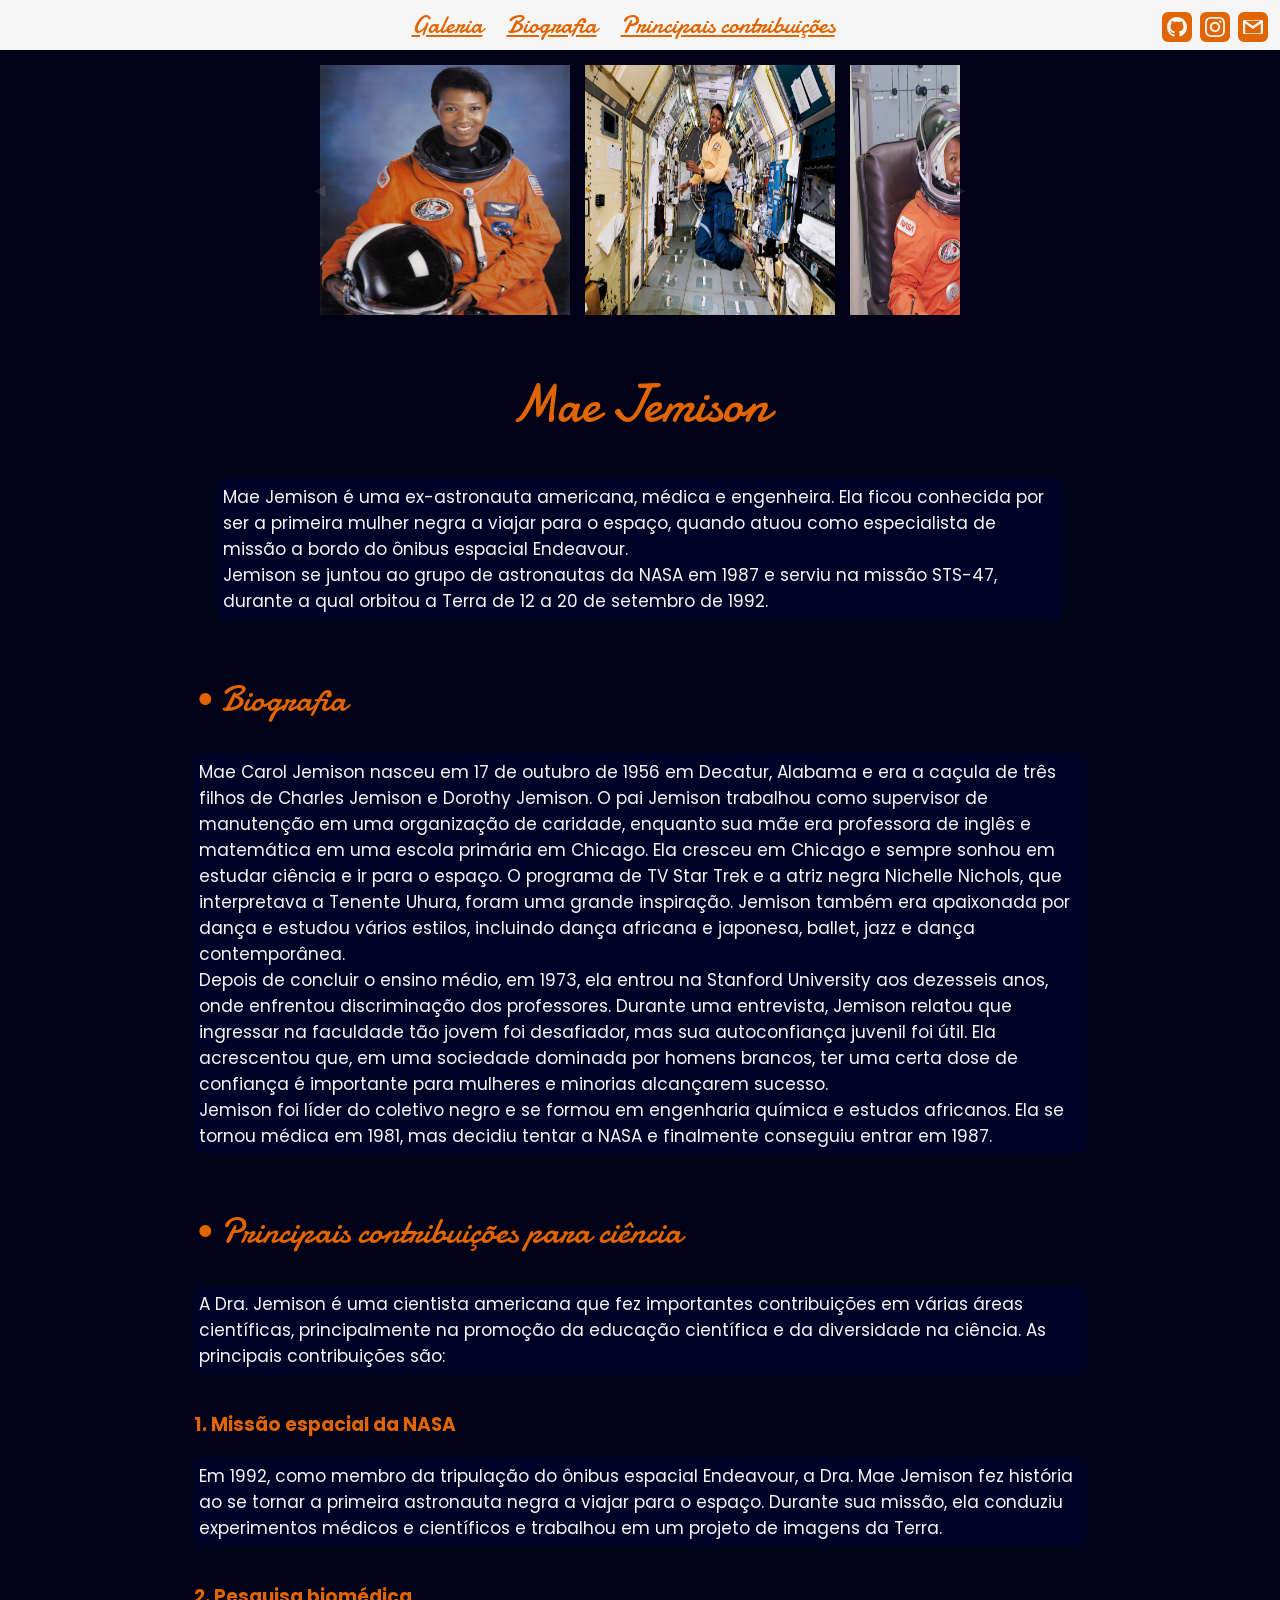
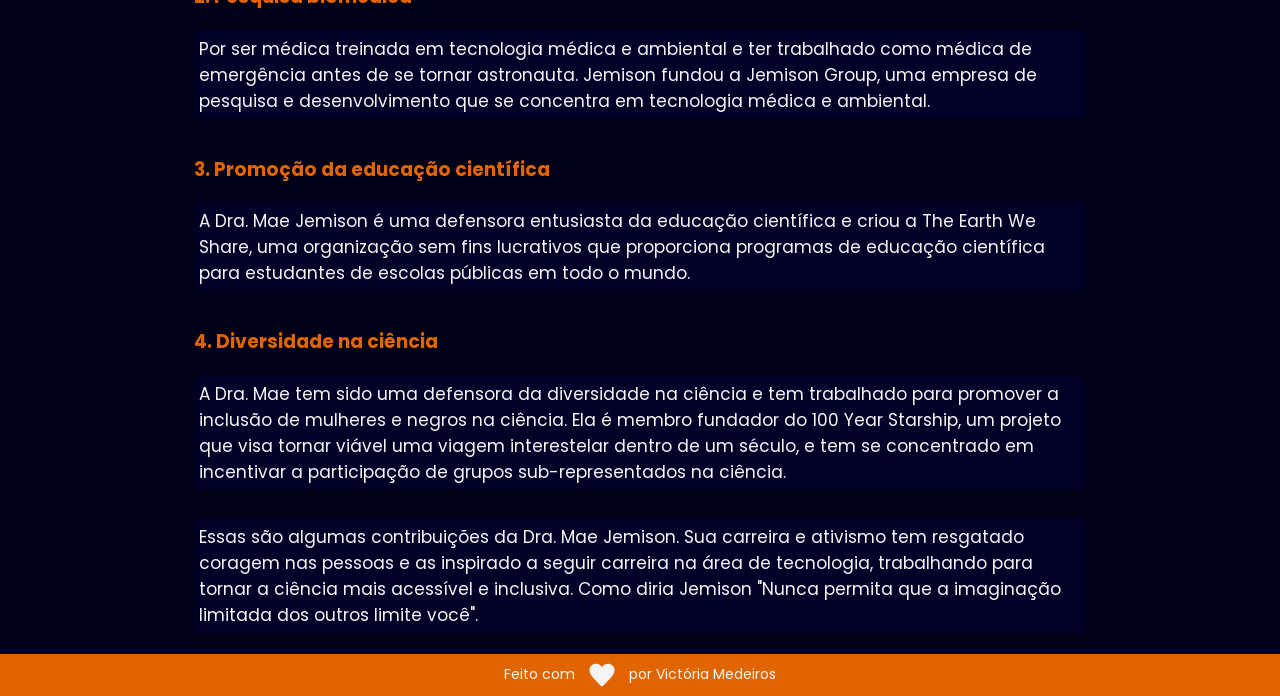
==== commit 69710d65: "ajust" ====
--- a/index.html
+++ b/index.html
@@ -9,7 +9,7 @@
     <meta name="description" content="Site desenvolvido sobre Mae Jemison para projeto final - WoMakersCode.">
 
     <link rel="stylesheet" href="https://necolas.github.io/normalize.css/8.0.1/normalize.css">
-    <link rel="stylesheet" href="assets/css/estilo.css">
+    <link rel="stylesheet" href="assets/css/estilo.css" media="">
     <link rel="preconnect" href="https://fonts.gstatic.com">
     <link href="https://fonts.googleapis.com/css2?family=Damion&family=Poppins:wght@400;700&display=swap" rel="stylesheet">
 
--- a/assets/css/estilo.css
+++ b/assets/css/estilo.css
@@ -29,13 +29,7 @@
    flex-direction: row;
    color: #e06500;
    box-sizing: border-box;
-  
-   
-}
-.header__nav{
-   max-width: 680px;
-}
-
+}
 .header__a{
    box-sizing: border-box;
    background-color: rgb(245, 245, 245);
@@ -102,7 +96,7 @@
    cursor: pointer;
    border: none;
    background: linear-gradient(to left, transparent 0%, rgb(1, 5, 68) 200%);
-   opacity: 0.4;
+   opacity: 0.1;
    transition: all 500ms ease-in-out;
  }
  .arrow-right{
@@ -278,4 +272,6 @@
        transform: scale(1.1);
    }
 }
-@media (max-width:658px){ .header__nav{ visibility: hidden; } }+@media (max-width:658px){
+   .header__nav{visibility: hidden;}
+ }
